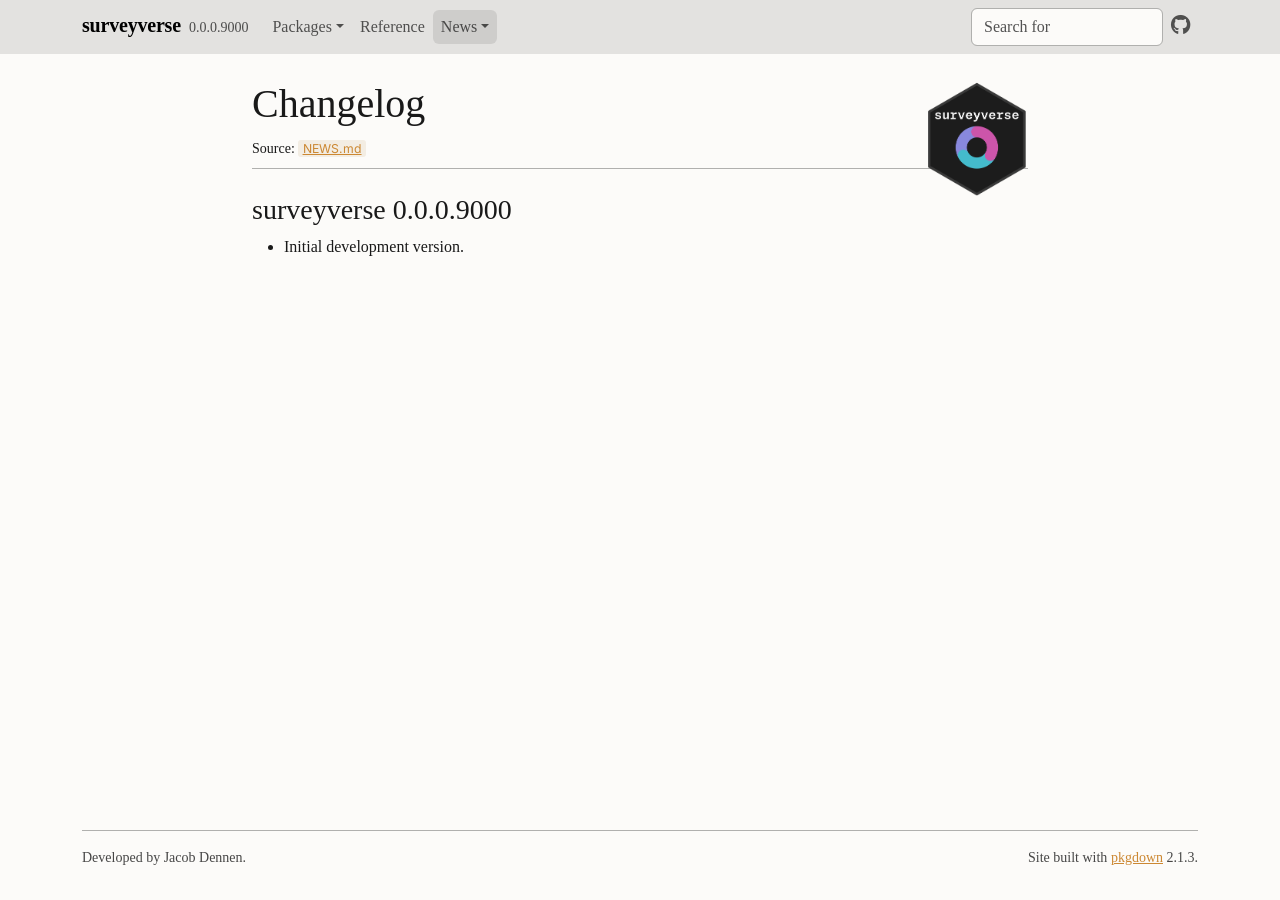
==== news/index.html @ 503dd932 "Deploy pkgdown site" ====
<!DOCTYPE html>
<!-- Generated by pkgdown: do not edit by hand --><html lang="en"><head><meta http-equiv="Content-Type" content="text/html; charset=UTF-8"><meta charset="utf-8"><meta http-equiv="X-UA-Compatible" content="IE=edge"><meta name="viewport" content="width=device-width, initial-scale=1, shrink-to-fit=no"><title>Changelog • surveyverse</title><!-- favicons --><link rel="icon" type="image/png" sizes="96x96" href="../favicon-96x96.png"><link rel="icon" type="”image/svg+xml”" href="../favicon.svg"><link rel="apple-touch-icon" sizes="180x180" href="../apple-touch-icon.png"><link rel="icon" sizes="any" href="../favicon.ico"><link rel="manifest" href="../site.webmanifest"><script src="../deps/jquery-3.6.0/jquery-3.6.0.min.js"></script><meta name="viewport" content="width=device-width, initial-scale=1, shrink-to-fit=no"><link href="../deps/bootstrap-5.3.1/bootstrap.min.css" rel="stylesheet"><script src="../deps/bootstrap-5.3.1/bootstrap.bundle.min.js"></script><link href="../deps/Roboto-0.4.10/font.css" rel="stylesheet"><link href="../deps/Inter-0.4.10/font.css" rel="stylesheet"><link href="../deps/font-awesome-6.5.2/css/all.min.css" rel="stylesheet"><link href="../deps/font-awesome-6.5.2/css/v4-shims.min.css" rel="stylesheet"><script src="../deps/headroom-0.11.0/headroom.min.js"></script><script src="../deps/headroom-0.11.0/jQuery.headroom.min.js"></script><script src="../deps/bootstrap-toc-1.0.1/bootstrap-toc.min.js"></script><script src="../deps/clipboard.js-2.0.11/clipboard.min.js"></script><script src="../deps/search-1.0.0/autocomplete.jquery.min.js"></script><script src="../deps/search-1.0.0/fuse.min.js"></script><script src="../deps/search-1.0.0/mark.min.js"></script><!-- pkgdown --><script src="../pkgdown.js"></script><link href="../extra.css" rel="stylesheet"><meta property="og:title" content="Changelog"><meta property="og:image" content="https://jdenn0514.github.io/surveyverse/logo.png"></head><body>
    <a href="#main" class="visually-hidden-focusable">Skip to contents</a>


    <nav class="navbar navbar-expand-lg fixed-top bg-light" data-bs-theme="light" aria-label="Site navigation"><div class="container">

    <a class="navbar-brand me-2" href="../index.html">surveyverse</a>

    <small class="nav-text text-muted me-auto" data-bs-toggle="tooltip" data-bs-placement="bottom" title="">0.0.0.9000</small>


    <button class="navbar-toggler" type="button" data-bs-toggle="collapse" data-bs-target="#navbar" aria-controls="navbar" aria-expanded="false" aria-label="Toggle navigation">
      <span class="navbar-toggler-icon"></span>
    </button>

    <div id="navbar" class="collapse navbar-collapse ms-3">
      <ul class="navbar-nav me-auto"><li class="nav-item dropdown">
  <button class="nav-link dropdown-toggle" type="button" id="dropdown-packages" data-bs-toggle="dropdown" aria-expanded="false" aria-haspopup="true">Packages</button>
  <ul class="dropdown-menu" aria-labelledby="dropdown-packages"><li><a class="external-link dropdown-item" href="https://jdenn0514.github.io/surveycore/">surveycore</a></li>
    <li><a class="external-link dropdown-item" href="https://jdenn0514.github.io/surveytidy/">surveytidy</a></li>
    <li><a class="external-link dropdown-item" href="https://jdenn0514.github.io/surveyweights/">surveyweights</a></li>
  </ul></li>
<li class="nav-item"><a class="nav-link" href="../reference/index.html">Reference</a></li>
<li class="active nav-item dropdown">
  <button class="nav-link dropdown-toggle" type="button" id="dropdown-news" data-bs-toggle="dropdown" aria-expanded="false" aria-haspopup="true">News</button>
  <ul class="dropdown-menu" aria-labelledby="dropdown-news"><li><h6 class="dropdown-header" data-toc-skip>Releases</h6></li>
    <li><a class="dropdown-item" href="../news/index.html">surveyverse 0.0.0.9000</a></li>
    <li><hr class="dropdown-divider"></li>
    <li><a class="dropdown-item" href="../news/index.html">Changelog</a></li>
  </ul></li>
      </ul><ul class="navbar-nav"><li class="nav-item"><form class="form-inline" role="search">
 <input class="form-control" type="search" name="search-input" id="search-input" autocomplete="off" aria-label="Search site" placeholder="Search for" data-search-index="../search.json"></form></li>
<li class="nav-item"><a class="external-link nav-link" href="https://github.com/JDenn0514/surveyverse/" aria-label="GitHub"><span class="fa fab fa-github fa-lg"></span></a></li>
      </ul></div>


  </div>
</nav><div class="container template-news">
<div class="row">
  <main id="main" class="col-md-9"><div class="page-header">
      <img src="../logo.png" class="logo" alt=""><h1>Changelog</h1>
      <small>Source: <a href="https://github.com/JDenn0514/surveyverse/blob/HEAD/NEWS.md" class="external-link"><code>NEWS.md</code></a></small>
    </div>

    <div class="section level2">
<h2 class="pkg-version" data-toc-text="0.0.0.9000" id="surveyverse-0009000">surveyverse 0.0.0.9000<a class="anchor" aria-label="anchor" href="#surveyverse-0009000"></a></h2>
<ul><li>Initial development version.</li>
</ul></div>
  </main></div>


    <footer><div class="pkgdown-footer-left">
  <p>Developed by Jacob Dennen.</p>
</div>

<div class="pkgdown-footer-right">
  <p>Site built with <a href="https://pkgdown.r-lib.org/" class="external-link">pkgdown</a> 2.1.3.</p>
</div>

    </footer></div>





  </body></html>
---- deps/Roboto-0.4.10/font.css ----
/* cyrillic-ext */
@font-face {
  font-family: 'Roboto';
  font-style: normal;
  font-weight: 400;
  font-stretch: 100%;
  font-display: swap;
  src: url(KFOMCnqEu92Fr1ME7kSn66aGLdTylUAMQXC89YmC2DPNWubEbVmZiArmlw.woff2) format('woff2');
  unicode-range: U+0460-052F, U+1C80-1C8A, U+20B4, U+2DE0-2DFF, U+A640-A69F, U+FE2E-FE2F;
}
/* cyrillic */
@font-face {
  font-family: 'Roboto';
  font-style: normal;
  font-weight: 400;
  font-stretch: 100%;
  font-display: swap;
  src: url(KFOMCnqEu92Fr1ME7kSn66aGLdTylUAMQXC89YmC2DPNWubEbVmQiArmlw.woff2) format('woff2');
  unicode-range: U+0301, U+0400-045F, U+0490-0491, U+04B0-04B1, U+2116;
}
/* greek-ext */
@font-face {
  font-family: 'Roboto';
  font-style: normal;
  font-weight: 400;
  font-stretch: 100%;
  font-display: swap;
  src: url(KFOMCnqEu92Fr1ME7kSn66aGLdTylUAMQXC89YmC2DPNWubEbVmYiArmlw.woff2) format('woff2');
  unicode-range: U+1F00-1FFF;
}
/* greek */
@font-face {
  font-family: 'Roboto';
  font-style: normal;
  font-weight: 400;
  font-stretch: 100%;
  font-display: swap;
  src: url(KFOMCnqEu92Fr1ME7kSn66aGLdTylUAMQXC89YmC2DPNWubEbVmXiArmlw.woff2) format('woff2');
  unicode-range: U+0370-0377, U+037A-037F, U+0384-038A, U+038C, U+038E-03A1, U+03A3-03FF;
}
/* math */
@font-face {
  font-family: 'Roboto';
  font-style: normal;
  font-weight: 400;
  font-stretch: 100%;
  font-display: swap;
  src: url(KFOMCnqEu92Fr1ME7kSn66aGLdTylUAMQXC89YmC2DPNWubEbVnoiArmlw.woff2) format('woff2');
  unicode-range: U+0302-0303, U+0305, U+0307-0308, U+0310, U+0312, U+0315, U+031A, U+0326-0327, U+032C, U+032F-0330, U+0332-0333, U+0338, U+033A, U+0346, U+034D, U+0391-03A1, U+03A3-03A9, U+03B1-03C9, U+03D1, U+03D5-03D6, U+03F0-03F1, U+03F4-03F5, U+2016-2017, U+2034-2038, U+203C, U+2040, U+2043, U+2047, U+2050, U+2057, U+205F, U+2070-2071, U+2074-208E, U+2090-209C, U+20D0-20DC, U+20E1, U+20E5-20EF, U+2100-2112, U+2114-2115, U+2117-2121, U+2123-214F, U+2190, U+2192, U+2194-21AE, U+21B0-21E5, U+21F1-21F2, U+21F4-2211, U+2213-2214, U+2216-22FF, U+2308-230B, U+2310, U+2319, U+231C-2321, U+2336-237A, U+237C, U+2395, U+239B-23B7, U+23D0, U+23DC-23E1, U+2474-2475, U+25AF, U+25B3, U+25B7, U+25BD, U+25C1, U+25CA, U+25CC, U+25FB, U+266D-266F, U+27C0-27FF, U+2900-2AFF, U+2B0E-2B11, U+2B30-2B4C, U+2BFE, U+3030, U+FF5B, U+FF5D, U+1D400-1D7FF, U+1EE00-1EEFF;
}
/* symbols */
@font-face {
  font-family: 'Roboto';
  font-style: normal;
  font-weight: 400;
  font-stretch: 100%;
  font-display: swap;
  src: url(KFOMCnqEu92Fr1ME7kSn66aGLdTylUAMQXC89YmC2DPNWubEbVn6iArmlw.woff2) format('woff2');
  unicode-range: U+0001-000C, U+000E-001F, U+007F-009F, U+20DD-20E0, U+20E2-20E4, U+2150-218F, U+2190, U+2192, U+2194-2199, U+21AF, U+21E6-21F0, U+21F3, U+2218-2219, U+2299, U+22C4-22C6, U+2300-243F, U+2440-244A, U+2460-24FF, U+25A0-27BF, U+2800-28FF, U+2921-2922, U+2981, U+29BF, U+29EB, U+2B00-2BFF, U+4DC0-4DFF, U+FFF9-FFFB, U+10140-1018E, U+10190-1019C, U+101A0, U+101D0-101FD, U+102E0-102FB, U+10E60-10E7E, U+1D2C0-1D2D3, U+1D2E0-1D37F, U+1F000-1F0FF, U+1F100-1F1AD, U+1F1E6-1F1FF, U+1F30D-1F30F, U+1F315, U+1F31C, U+1F31E, U+1F320-1F32C, U+1F336, U+1F378, U+1F37D, U+1F382, U+1F393-1F39F, U+1F3A7-1F3A8, U+1F3AC-1F3AF, U+1F3C2, U+1F3C4-1F3C6, U+1F3CA-1F3CE, U+1F3D4-1F3E0, U+1F3ED, U+1F3F1-1F3F3, U+1F3F5-1F3F7, U+1F408, U+1F415, U+1F41F, U+1F426, U+1F43F, U+1F441-1F442, U+1F444, U+1F446-1F449, U+1F44C-1F44E, U+1F453, U+1F46A, U+1F47D, U+1F4A3, U+1F4B0, U+1F4B3, U+1F4B9, U+1F4BB, U+1F4BF, U+1F4C8-1F4CB, U+1F4D6, U+1F4DA, U+1F4DF, U+1F4E3-1F4E6, U+1F4EA-1F4ED, U+1F4F7, U+1F4F9-1F4FB, U+1F4FD-1F4FE, U+1F503, U+1F507-1F50B, U+1F50D, U+1F512-1F513, U+1F53E-1F54A, U+1F54F-1F5FA, U+1F610, U+1F650-1F67F, U+1F687, U+1F68D, U+1F691, U+1F694, U+1F698, U+1F6AD, U+1F6B2, U+1F6B9-1F6BA, U+1F6BC, U+1F6C6-1F6CF, U+1F6D3-1F6D7, U+1F6E0-1F6EA, U+1F6F0-1F6F3, U+1F6F7-1F6FC, U+1F700-1F7FF, U+1F800-1F80B, U+1F810-1F847, U+1F850-1F859, U+1F860-1F887, U+1F890-1F8AD, U+1F8B0-1F8BB, U+1F8C0-1F8C1, U+1F900-1F90B, U+1F93B, U+1F946, U+1F984, U+1F996, U+1F9E9, U+1FA00-1FA6F, U+1FA70-1FA7C, U+1FA80-1FA89, U+1FA8F-1FAC6, U+1FACE-1FADC, U+1FADF-1FAE9, U+1FAF0-1FAF8, U+1FB00-1FBFF;
}
/* vietnamese */
@font-face {
  font-family: 'Roboto';
  font-style: normal;
  font-weight: 400;
  font-stretch: 100%;
  font-display: swap;
  src: url(KFOMCnqEu92Fr1ME7kSn66aGLdTylUAMQXC89YmC2DPNWubEbVmbiArmlw.woff2) format('woff2');
  unicode-range: U+0102-0103, U+0110-0111, U+0128-0129, U+0168-0169, U+01A0-01A1, U+01AF-01B0, U+0300-0301, U+0303-0304, U+0308-0309, U+0323, U+0329, U+1EA0-1EF9, U+20AB;
}
/* latin-ext */
@font-face {
  font-family: 'Roboto';
  font-style: normal;
  font-weight: 400;
  font-stretch: 100%;
  font-display: swap;
  src: url(KFOMCnqEu92Fr1ME7kSn66aGLdTylUAMQXC89YmC2DPNWubEbVmaiArmlw.woff2) format('woff2');
  unicode-range: U+0100-02BA, U+02BD-02C5, U+02C7-02CC, U+02CE-02D7, U+02DD-02FF, U+0304, U+0308, U+0329, U+1D00-1DBF, U+1E00-1E9F, U+1EF2-1EFF, U+2020, U+20A0-20AB, U+20AD-20C0, U+2113, U+2C60-2C7F, U+A720-A7FF;
}
/* latin */
@font-face {
  font-family: 'Roboto';
  font-style: normal;
  font-weight: 400;
  font-stretch: 100%;
  font-display: swap;
  src: url(KFOMCnqEu92Fr1ME7kSn66aGLdTylUAMQXC89YmC2DPNWubEbVmUiAo.woff2) format('woff2');
  unicode-range: U+0000-00FF, U+0131, U+0152-0153, U+02BB-02BC, U+02C6, U+02DA, U+02DC, U+0304, U+0308, U+0329, U+2000-206F, U+20AC, U+2122, U+2191, U+2193, U+2212, U+2215, U+FEFF, U+FFFD;
}
---- deps/Inter-0.4.10/font.css ----
/* cyrillic-ext */
@font-face {
  font-family: 'Inter';
  font-style: normal;
  font-weight: 400;
  font-display: swap;
  src: url(UcCO3FwrK3iLTeHuS_nVMrMxCp50SjIw2boKoduKmMEVuLyfAZJhiI2B.woff2) format('woff2');
  unicode-range: U+0460-052F, U+1C80-1C8A, U+20B4, U+2DE0-2DFF, U+A640-A69F, U+FE2E-FE2F;
}
/* cyrillic */
@font-face {
  font-family: 'Inter';
  font-style: normal;
  font-weight: 400;
  font-display: swap;
  src: url(UcCO3FwrK3iLTeHuS_nVMrMxCp50SjIw2boKoduKmMEVuLyfAZthiI2B.woff2) format('woff2');
  unicode-range: U+0301, U+0400-045F, U+0490-0491, U+04B0-04B1, U+2116;
}
/* greek-ext */
@font-face {
  font-family: 'Inter';
  font-style: normal;
  font-weight: 400;
  font-display: swap;
  src: url(UcCO3FwrK3iLTeHuS_nVMrMxCp50SjIw2boKoduKmMEVuLyfAZNhiI2B.woff2) format('woff2');
  unicode-range: U+1F00-1FFF;
}
/* greek */
@font-face {
  font-family: 'Inter';
  font-style: normal;
  font-weight: 400;
  font-display: swap;
  src: url(UcCO3FwrK3iLTeHuS_nVMrMxCp50SjIw2boKoduKmMEVuLyfAZxhiI2B.woff2) format('woff2');
  unicode-range: U+0370-0377, U+037A-037F, U+0384-038A, U+038C, U+038E-03A1, U+03A3-03FF;
}
/* vietnamese */
@font-face {
  font-family: 'Inter';
  font-style: normal;
  font-weight: 400;
  font-display: swap;
  src: url(UcCO3FwrK3iLTeHuS_nVMrMxCp50SjIw2boKoduKmMEVuLyfAZBhiI2B.woff2) format('woff2');
  unicode-range: U+0102-0103, U+0110-0111, U+0128-0129, U+0168-0169, U+01A0-01A1, U+01AF-01B0, U+0300-0301, U+0303-0304, U+0308-0309, U+0323, U+0329, U+1EA0-1EF9, U+20AB;
}
/* latin-ext */
@font-face {
  font-family: 'Inter';
  font-style: normal;
  font-weight: 400;
  font-display: swap;
  src: url(UcCO3FwrK3iLTeHuS_nVMrMxCp50SjIw2boKoduKmMEVuLyfAZFhiI2B.woff2) format('woff2');
  unicode-range: U+0100-02BA, U+02BD-02C5, U+02C7-02CC, U+02CE-02D7, U+02DD-02FF, U+0304, U+0308, U+0329, U+1D00-1DBF, U+1E00-1E9F, U+1EF2-1EFF, U+2020, U+20A0-20AB, U+20AD-20C0, U+2113, U+2C60-2C7F, U+A720-A7FF;
}
/* latin */
@font-face {
  font-family: 'Inter';
  font-style: normal;
  font-weight: 400;
  font-display: swap;
  src: url(UcCO3FwrK3iLTeHuS_nVMrMxCp50SjIw2boKoduKmMEVuLyfAZ9hiA.woff2) format('woff2');
  unicode-range: U+0000-00FF, U+0131, U+0152-0153, U+02BB-02BC, U+02C6, U+02DA, U+02DC, U+0304, U+0308, U+0329, U+2000-206F, U+20AC, U+2122, U+2191, U+2193, U+2212, U+2215, U+FEFF, U+FFFD;
}
---- deps/font-awesome-6.5.2/css/v4-shims.min.css ----
/*!
 * Font Awesome Free 6.5.2 by @fontawesome - https://fontawesome.com
 * License - https://fontawesome.com/license/free (Icons: CC BY 4.0, Fonts: SIL OFL 1.1, Code: MIT License)
 * Copyright 2024 Fonticons, Inc.
 */
.fa.fa-glass:before{content:"\f000"}.fa.fa-envelope-o{font-family:"Font Awesome 6 Free";font-weight:400}.fa.fa-envelope-o:before{content:"\f0e0"}.fa.fa-star-o{font-family:"Font Awesome 6 Free";font-weight:400}.fa.fa-star-o:before{content:"\f005"}.fa.fa-close:before,.fa.fa-remove:before{content:"\f00d"}.fa.fa-gear:before{content:"\f013"}.fa.fa-trash-o{font-family:"Font Awesome 6 Free";font-weight:400}.fa.fa-trash-o:before{content:"\f2ed"}.fa.fa-home:before{content:"\f015"}.fa.fa-file-o{font-family:"Font Awesome 6 Free";font-weight:400}.fa.fa-file-o:before{content:"\f15b"}.fa.fa-clock-o{font-family:"Font Awesome 6 Free";font-weight:400}.fa.fa-clock-o:before{content:"\f017"}.fa.fa-arrow-circle-o-down{font-family:"Font Awesome 6 Free";font-weight:400}.fa.fa-arrow-circle-o-down:before{content:"\f358"}.fa.fa-arrow-circle-o-up{font-family:"Font Awesome 6 Free";font-weight:400}.fa.fa-arrow-circle-o-up:before{content:"\f35b"}.fa.fa-play-circle-o{font-family:"Font Awesome 6 Free";font-weight:400}.fa.fa-play-circle-o:before{content:"\f144"}.fa.fa-repeat:before,.fa.fa-rotate-right:before{content:"\f01e"}.fa.fa-refresh:before{content:"\f021"}.fa.fa-list-alt{font-family:"Font Awesome 6 Free";font-weight:400}.fa.fa-list-alt:before{content:"\f022"}.fa.fa-dedent:before{content:"\f03b"}.fa.fa-video-camera:before{content:"\f03d"}.fa.fa-picture-o{font-family:"Font Awesome 6 Free";font-weight:400}.fa.fa-picture-o:before{content:"\f03e"}.fa.fa-photo{font-family:"Font Awesome 6 Free";font-weight:400}.fa.fa-photo:before{content:"\f03e"}.fa.fa-image{font-family:"Font Awesome 6 Free";font-weight:400}.fa.fa-image:before{content:"\f03e"}.fa.fa-map-marker:before{content:"\f3c5"}.fa.fa-pencil-square-o{font-family:"Font Awesome 6 Free";font-weight:400}.fa.fa-pencil-square-o:before{content:"\f044"}.fa.fa-edit{font-family:"Font Awesome 6 Free";font-weight:400}.fa.fa-edit:before{content:"\f044"}.fa.fa-share-square-o:before{content:"\f14d"}.fa.fa-check-square-o{font-family:"Font Awesome 6 Free";font-weight:400}.fa.fa-check-square-o:before{content:"\f14a"}.fa.fa-arrows:before{content:"\f0b2"}.fa.fa-times-circle-o{font-family:"Font Awesome 6 Free";font-weight:400}.fa.fa-times-circle-o:before{content:"\f057"}.fa.fa-check-circle-o{font-family:"Font Awesome 6 Free";font-weight:400}.fa.fa-check-circle-o:before{content:"\f058"}.fa.fa-mail-forward:before{content:"\f064"}.fa.fa-expand:before{content:"\f424"}.fa.fa-compress:before{content:"\f422"}.fa.fa-eye,.fa.fa-eye-slash{font-family:"Font Awesome 6 Free";font-weight:400}.fa.fa-warning:before{content:"\f071"}.fa.fa-calendar:before{content:"\f073"}.fa.fa-arrows-v:before{content:"\f338"}.fa.fa-arrows-h:before{content:"\f337"}.fa.fa-bar-chart-o:before,.fa.fa-bar-chart:before{content:"\e0e3"}.fa.fa-twitter-square{font-family:"Font Awesome 6 Brands";font-weight:400}.fa.fa-twitter-square:before{content:"\f081"}.fa.fa-facebook-square{font-family:"Font Awesome 6 Brands";font-weight:400}.fa.fa-facebook-square:before{content:"\f082"}.fa.fa-gears:before{content:"\f085"}.fa.fa-thumbs-o-up{font-family:"Font Awesome 6 Free";font-weight:400}.fa.fa-thumbs-o-up:before{content:"\f164"}.fa.fa-thumbs-o-down{font-family:"Font Awesome 6 Free";font-weight:400}.fa.fa-thumbs-o-down:before{content:"\f165"}.fa.fa-heart-o{font-family:"Font Awesome 6 Free";font-weight:400}.fa.fa-heart-o:before{content:"\f004"}.fa.fa-sign-out:before{content:"\f2f5"}.fa.fa-linkedin-square{font-family:"Font Awesome 6 Brands";font-weight:400}.fa.fa-linkedin-square:before{content:"\f08c"}.fa.fa-thumb-tack:before{content:"\f08d"}.fa.fa-external-link:before{content:"\f35d"}.fa.fa-sign-in:before{content:"\f2f6"}.fa.fa-github-square{font-family:"Font Awesome 6 Brands";font-weight:400}.fa.fa-github-square:before{content:"\f092"}.fa.fa-lemon-o{font-family:"Font Awesome 6 Free";font-weight:400}.fa.fa-lemon-o:before{content:"\f094"}.fa.fa-square-o{font-family:"Font Awesome 6 Free";font-weight:400}.fa.fa-square-o:before{content:"\f0c8"}.fa.fa-bookmark-o{font-family:"Font Awesome 6 Free";font-weight:400}.fa.fa-bookmark-o:before{content:"\f02e"}.fa.fa-facebook,.fa.fa-twitter{font-family:"Font Awesome 6 Brands";font-weight:400}.fa.fa-facebook:before{content:"\f39e"}.fa.fa-facebook-f{font-family:"Font Awesome 6 Brands";font-weight:400}.fa.fa-facebook-f:before{content:"\f39e"}.fa.fa-github{font-family:"Font Awesome 6 Brands";font-weight:400}.fa.fa-credit-card{font-family:"Font Awesome 6 Free";font-weight:400}.fa.fa-feed:before{content:"\f09e"}.fa.fa-hdd-o{font-family:"Font Awesome 6 Free";font-weight:400}.fa.fa-hdd-o:before{content:"\f0a0"}.fa.fa-hand-o-right{font-family:"Font Awesome 6 Free";font-weight:400}.fa.fa-hand-o-right:before{content:"\f0a4"}.fa.fa-hand-o-left{font-family:"Font Awesome 6 Free";font-weight:400}.fa.fa-hand-o-left:before{content:"\f0a5"}.fa.fa-hand-o-up{font-family:"Font Awesome 6 Free";font-weight:400}.fa.fa-hand-o-up:before{content:"\f0a6"}.fa.fa-hand-o-down{font-family:"Font Awesome 6 Free";font-weight:400}.fa.fa-hand-o-down:before{content:"\f0a7"}.fa.fa-globe:before{content:"\f57d"}.fa.fa-tasks:before{content:"\f828"}.fa.fa-arrows-alt:before{content:"\f31e"}.fa.fa-group:before{content:"\f0c0"}.fa.fa-chain:before{content:"\f0c1"}.fa.fa-cut:before{content:"\f0c4"}.fa.fa-files-o{font-family:"Font Awesome 6 Free";font-weight:400}.fa.fa-files-o:before{content:"\f0c5"}.fa.fa-floppy-o{font-family:"Font Awesome 6 Free";font-weight:400}.fa.fa-floppy-o:before{content:"\f0c7"}.fa.fa-save{font-family:"Font Awesome 6 Free";font-weight:400}.fa.fa-save:before{content:"\f0c7"}.fa.fa-navicon:before,.fa.fa-reorder:before{content:"\f0c9"}.fa.fa-magic:before{content:"\e2ca"}.fa.fa-pinterest,.fa.fa-pinterest-square{font-family:"Font Awesome 6 Brands";font-weight:400}.fa.fa-pinterest-square:before{content:"\f0d3"}.fa.fa-google-plus-square{font-family:"Font Awesome 6 Brands";font-weight:400}.fa.fa-google-plus-square:before{content:"\f0d4"}.fa.fa-google-plus{font-family:"Font Awesome 6 Brands";font-weight:400}.fa.fa-google-plus:before{content:"\f0d5"}.fa.fa-money:before{content:"\f3d1"}.fa.fa-unsorted:before{content:"\f0dc"}.fa.fa-sort-desc:before{content:"\f0dd"}.fa.fa-sort-asc:before{content:"\f0de"}.fa.fa-linkedin{font-family:"Font Awesome 6 Brands";font-weight:400}.fa.fa-linkedin:before{content:"\f0e1"}.fa.fa-rotate-left:before{content:"\f0e2"}.fa.fa-legal:before{content:"\f0e3"}.fa.fa-dashboard:before,.fa.fa-tachometer:before{content:"\f625"}.fa.fa-comment-o{font-family:"Font Awesome 6 Free";font-weight:400}.fa.fa-comment-o:before{content:"\f075"}.fa.fa-comments-o{font-family:"Font Awesome 6 Free";font-weight:400}.fa.fa-comments-o:before{content:"\f086"}.fa.fa-flash:before{content:"\f0e7"}.fa.fa-clipboard:before{content:"\f0ea"}.fa.fa-lightbulb-o{font-family:"Font Awesome 6 Free";font-weight:400}.fa.fa-lightbulb-o:before{content:"\f0eb"}.fa.fa-exchange:before{content:"\f362"}.fa.fa-cloud-download:before{content:"\f0ed"}.fa.fa-cloud-upload:before{content:"\f0ee"}.fa.fa-bell-o{font-family:"Font Awesome 6 Free";font-weight:400}.fa.fa-bell-o:before{content:"\f0f3"}.fa.fa-cutlery:before{content:"\f2e7"}.fa.fa-file-text-o{font-family:"Font Awesome 6 Free";font-weight:400}.fa.fa-file-text-o:before{content:"\f15c"}.fa.fa-building-o{font-family:"Font Awesome 6 Free";font-weight:400}.fa.fa-building-o:before{content:"\f1ad"}.fa.fa-hospital-o{font-family:"Font Awesome 6 Free";font-weight:400}.fa.fa-hospital-o:before{content:"\f0f8"}.fa.fa-tablet:before{content:"\f3fa"}.fa.fa-mobile-phone:before,.fa.fa-mobile:before{content:"\f3cd"}.fa.fa-circle-o{font-family:"Font Awesome 6 Free";font-weight:400}.fa.fa-circle-o:before{content:"\f111"}.fa.fa-mail-reply:before{content:"\f3e5"}.fa.fa-github-alt{font-family:"Font Awesome 6 Brands";font-weight:400}.fa.fa-folder-o{font-family:"Font Awesome 6 Free";font-weight:400}.fa.fa-folder-o:before{content:"\f07b"}.fa.fa-folder-open-o{font-family:"Font Awesome 6 Free";font-weight:400}.fa.fa-folder-open-o:before{content:"\f07c"}.fa.fa-smile-o{font-family:"Font Awesome 6 Free";font-weight:400}.fa.fa-smile-o:before{content:"\f118"}.fa.fa-frown-o{font-family:"Font Awesome 6 Free";font-weight:400}.fa.fa-frown-o:before{content:"\f119"}.fa.fa-meh-o{font-family:"Font Awesome 6 Free";font-weight:400}.fa.fa-meh-o:before{content:"\f11a"}.fa.fa-keyboard-o{font-family:"Font Awesome 6 Free";font-weight:400}.fa.fa-keyboard-o:before{content:"\f11c"}.fa.fa-flag-o{font-family:"Font Awesome 6 Free";font-weight:400}.fa.fa-flag-o:before{content:"\f024"}.fa.fa-mail-reply-all:before{content:"\f122"}.fa.fa-star-half-o{font-family:"Font Awesome 6 Free";font-weight:400}.fa.fa-star-half-o:before{content:"\f5c0"}.fa.fa-star-half-empty{font-family:"Font Awesome 6 Free";font-weight:400}.fa.fa-star-half-empty:before{content:"\f5c0"}.fa.fa-star-half-full{font-family:"Font Awesome 6 Free";font-weight:400}.fa.fa-star-half-full:before{content:"\f5c0"}.fa.fa-code-fork:before{content:"\f126"}.fa.fa-chain-broken:before,.fa.fa-unlink:before{content:"\f127"}.fa.fa-calendar-o{font-family:"Font Awesome 6 Free";font-weight:400}.fa.fa-calendar-o:before{content:"\f133"}.fa.fa-css3,.fa.fa-html5,.fa.fa-maxcdn{font-family:"Font Awesome 6 Brands";font-weight:400}.fa.fa-unlock-alt:before{content:"\f09c"}.fa.fa-minus-square-o{font-family:"Font Awesome 6 Free";font-weight:400}.fa.fa-minus-square-o:before{content:"\f146"}.fa.fa-level-up:before{content:"\f3bf"}.fa.fa-level-down:before{content:"\f3be"}.fa.fa-pencil-square:before{content:"\f14b"}.fa.fa-external-link-square:before{content:"\f360"}.fa.fa-compass{font-family:"Font Awesome 6 Free";font-weight:400}.fa.fa-caret-square-o-down{font-family:"Font Awesome 6 Free";font-weight:400}.fa.fa-caret-square-o-down:before{content:"\f150"}.fa.fa-toggle-down{font-family:"Font Awesome 6 Free";font-weight:400}.fa.fa-toggle-down:before{content:"\f150"}.fa.fa-caret-square-o-up{font-family:"Font Awesome 6 Free";font-weight:400}.fa.fa-caret-square-o-up:before{content:"\f151"}.fa.fa-toggle-up{font-family:"Font Awesome 6 Free";font-weight:400}.fa.fa-toggle-up:before{content:"\f151"}.fa.fa-caret-square-o-right{font-family:"Font Awesome 6 Free";font-weight:400}.fa.fa-caret-square-o-right:before{content:"\f152"}.fa.fa-toggle-right{font-family:"Font Awesome 6 Free";font-weight:400}.fa.fa-toggle-right:before{content:"\f152"}.fa.fa-eur:before,.fa.fa-euro:before{content:"\f153"}.fa.fa-gbp:before{content:"\f154"}.fa.fa-dollar:before,.fa.fa-usd:before{content:"\24"}.fa.fa-inr:before,.fa.fa-rupee:before{content:"\e1bc"}.fa.fa-cny:before,.fa.fa-jpy:before,.fa.fa-rmb:before,.fa.fa-yen:before{content:"\f157"}.fa.fa-rouble:before,.fa.fa-rub:before,.fa.fa-ruble:before{content:"\f158"}.fa.fa-krw:before,.fa.fa-won:before{content:"\f159"}.fa.fa-bitcoin,.fa.fa-btc{font-family:"Font Awesome 6 Brands";font-weight:400}.fa.fa-bitcoin:before{content:"\f15a"}.fa.fa-file-text:before{content:"\f15c"}.fa.fa-sort-alpha-asc:before{content:"\f15d"}.fa.fa-sort-alpha-desc:before{content:"\f881"}.fa.fa-sort-amount-asc:before{content:"\f884"}.fa.fa-sort-amount-desc:before{content:"\f160"}.fa.fa-sort-numeric-asc:before{content:"\f162"}.fa.fa-sort-numeric-desc:before{content:"\f886"}.fa.fa-youtube-square{font-family:"Font Awesome 6 Brands";font-weight:400}.fa.fa-youtube-square:before{content:"\f431"}.fa.fa-xing,.fa.fa-xing-square,.fa.fa-youtube{font-family:"Font Awesome 6 Brands";font-weight:400}.fa.fa-xing-square:before{content:"\f169"}.fa.fa-youtube-play{font-family:"Font Awesome 6 Brands";font-weight:400}.fa.fa-youtube-play:before{content:"\f167"}.fa.fa-adn,.fa.fa-bitbucket,.fa.fa-bitbucket-square,.fa.fa-dropbox,.fa.fa-flickr,.fa.fa-instagram,.fa.fa-stack-overflow{font-family:"Font Awesome 6 Brands";font-weight:400}.fa.fa-bitbucket-square:before{content:"\f171"}.fa.fa-tumblr,.fa.fa-tumblr-square{font-family:"Font Awesome 6 Brands";font-weight:400}.fa.fa-tumblr-square:before{content:"\f174"}.fa.fa-long-arrow-down:before{content:"\f309"}.fa.fa-long-arrow-up:before{content:"\f30c"}.fa.fa-long-arrow-left:before{content:"\f30a"}.fa.fa-long-arrow-right:before{content:"\f30b"}.fa.fa-android,.fa.fa-apple,.fa.fa-dribbble,.fa.fa-foursquare,.fa.fa-gittip,.fa.fa-gratipay,.fa.fa-linux,.fa.fa-skype,.fa.fa-trello,.fa.fa-windows{font-family:"Font Awesome 6 Brands";font-weight:400}.fa.fa-gittip:before{content:"\f184"}.fa.fa-sun-o{font-family:"Font Awesome 6 Free";font-weight:400}.fa.fa-sun-o:before{content:"\f185"}.fa.fa-moon-o{font-family:"Font Awesome 6 Free";font-weight:400}.fa.fa-moon-o:before{content:"\f186"}.fa.fa-pagelines,.fa.fa-renren,.fa.fa-stack-exchange,.fa.fa-vk,.fa.fa-weibo{font-family:"Font Awesome 6 Brands";font-weight:400}.fa.fa-arrow-circle-o-right{font-family:"Font Awesome 6 Free";font-weight:400}.fa.fa-arrow-circle-o-right:before{content:"\f35a"}.fa.fa-arrow-circle-o-left{font-family:"Font Awesome 6 Free";font-weight:400}.fa.fa-arrow-circle-o-left:before{content:"\f359"}.fa.fa-caret-square-o-left{font-family:"Font Awesome 6 Free";font-weight:400}.fa.fa-caret-square-o-left:before{content:"\f191"}.fa.fa-toggle-left{font-family:"Font Awesome 6 Free";font-weight:400}.fa.fa-toggle-left:before{content:"\f191"}.fa.fa-dot-circle-o{font-family:"Font Awesome 6 Free";font-weight:400}.fa.fa-dot-circle-o:before{content:"\f192"}.fa.fa-vimeo-square{font-family:"Font Awesome 6 Brands";font-weight:400}.fa.fa-vimeo-square:before{content:"\f194"}.fa.fa-try:before,.fa.fa-turkish-lira:before{content:"\e2bb"}.fa.fa-plus-square-o{font-family:"Font Awesome 6 Free";font-weight:400}.fa.fa-plus-square-o:before{content:"\f0fe"}.fa.fa-openid,.fa.fa-slack,.fa.fa-wordpress{font-family:"Font Awesome 6 Brands";font-weight:400}.fa.fa-bank:before,.fa.fa-institution:before{content:"\f19c"}.fa.fa-mortar-board:before{content:"\f19d"}.fa.fa-google,.fa.fa-reddit,.fa.fa-reddit-square,.fa.fa-yahoo{font-family:"Font Awesome 6 Brands";font-weight:400}.fa.fa-reddit-square:before{content:"\f1a2"}.fa.fa-behance,.fa.fa-behance-square,.fa.fa-delicious,.fa.fa-digg,.fa.fa-drupal,.fa.fa-joomla,.fa.fa-pied-piper-alt,.fa.fa-pied-piper-pp,.fa.fa-stumbleupon,.fa.fa-stumbleupon-circle{font-family:"Font Awesome 6 Brands";font-weight:400}.fa.fa-behance-square:before{content:"\f1b5"}.fa.fa-steam,.fa.fa-steam-square{font-family:"Font Awesome 6 Brands";font-weight:400}.fa.fa-steam-square:before{content:"\f1b7"}.fa.fa-automobile:before{content:"\f1b9"}.fa.fa-cab:before{content:"\f1ba"}.fa.fa-deviantart,.fa.fa-soundcloud,.fa.fa-spotify{font-family:"Font Awesome 6 Brands";font-weight:400}.fa.fa-file-pdf-o{font-family:"Font Awesome 6 Free";font-weight:400}.fa.fa-file-pdf-o:before{content:"\f1c1"}.fa.fa-file-word-o{font-family:"Font Awesome 6 Free";font-weight:400}.fa.fa-file-word-o:before{content:"\f1c2"}.fa.fa-file-excel-o{font-family:"Font Awesome 6 Free";font-weight:400}.fa.fa-file-excel-o:before{content:"\f1c3"}.fa.fa-file-powerpoint-o{font-family:"Font Awesome 6 Free";font-weight:400}.fa.fa-file-powerpoint-o:before{content:"\f1c4"}.fa.fa-file-image-o{font-family:"Font Awesome 6 Free";font-weight:400}.fa.fa-file-image-o:before{content:"\f1c5"}.fa.fa-file-photo-o{font-family:"Font Awesome 6 Free";font-weight:400}.fa.fa-file-photo-o:before{content:"\f1c5"}.fa.fa-file-picture-o{font-family:"Font Awesome 6 Free";font-weight:400}.fa.fa-file-picture-o:before{content:"\f1c5"}.fa.fa-file-archive-o{font-family:"Font Awesome 6 Free";font-weight:400}.fa.fa-file-archive-o:before{content:"\f1c6"}.fa.fa-file-zip-o{font-family:"Font Awesome 6 Free";font-weight:400}.fa.fa-file-zip-o:before{content:"\f1c6"}.fa.fa-file-audio-o{font-family:"Font Awesome 6 Free";font-weight:400}.fa.fa-file-audio-o:before{content:"\f1c7"}.fa.fa-file-sound-o{font-family:"Font Awesome 6 Free";font-weight:400}.fa.fa-file-sound-o:before{content:"\f1c7"}.fa.fa-file-video-o{font-family:"Font Awesome 6 Free";font-weight:400}.fa.fa-file-video-o:before{content:"\f1c8"}.fa.fa-file-movie-o{font-family:"Font Awesome 6 Free";font-weight:400}.fa.fa-file-movie-o:before{content:"\f1c8"}.fa.fa-file-code-o{font-family:"Font Awesome 6 Free";font-weight:400}.fa.fa-file-code-o:before{content:"\f1c9"}.fa.fa-codepen,.fa.fa-jsfiddle,.fa.fa-vine{font-family:"Font Awesome 6 Brands";font-weight:400}.fa.fa-life-bouy:before,.fa.fa-life-buoy:before,.fa.fa-life-saver:before,.fa.fa-support:before{content:"\f1cd"}.fa.fa-circle-o-notch:before{content:"\f1ce"}.fa.fa-ra,.fa.fa-rebel{font-family:"Font Awesome 6 Brands";font-weight:400}.fa.fa-ra:before{content:"\f1d0"}.fa.fa-resistance{font-family:"Font Awesome 6 Brands";font-weight:400}.fa.fa-resistance:before{content:"\f1d0"}.fa.fa-empire,.fa.fa-ge{font-family:"Font Awesome 6 Brands";font-weight:400}.fa.fa-ge:before{content:"\f1d1"}.fa.fa-git-square{font-family:"Font Awesome 6 Brands";font-weight:400}.fa.fa-git-square:before{content:"\f1d2"}.fa.fa-git,.fa.fa-hacker-news,.fa.fa-y-combinator-square{font-family:"Font Awesome 6 Brands";font-weight:400}.fa.fa-y-combinator-square:before{content:"\f1d4"}.fa.fa-yc-square{font-family:"Font Awesome 6 Brands";font-weight:400}.fa.fa-yc-square:before{content:"\f1d4"}.fa.fa-qq,.fa.fa-tencent-weibo,.fa.fa-wechat,.fa.fa-weixin{font-family:"Font Awesome 6 Brands";font-weight:400}.fa.fa-wechat:before{content:"\f1d7"}.fa.fa-send:before{content:"\f1d8"}.fa.fa-paper-plane-o{font-family:"Font Awesome 6 Free";font-weight:400}.fa.fa-paper-plane-o:before{content:"\f1d8"}.fa.fa-send-o{font-family:"Font Awesome 6 Free";font-weight:400}.fa.fa-send-o:before{content:"\f1d8"}.fa.fa-circle-thin{font-family:"Font Awesome 6 Free";font-weight:400}.fa.fa-circle-thin:before{content:"\f111"}.fa.fa-header:before{content:"\f1dc"}.fa.fa-futbol-o{font-family:"Font Awesome 6 Free";font-weight:400}.fa.fa-futbol-o:before{content:"\f1e3"}.fa.fa-soccer-ball-o{font-family:"Font Awesome 6 Free";font-weight:400}.fa.fa-soccer-ball-o:before{content:"\f1e3"}.fa.fa-slideshare,.fa.fa-twitch,.fa.fa-yelp{font-family:"Font Awesome 6 Brands";font-weight:400}.fa.fa-newspaper-o{font-family:"Font Awesome 6 Free";font-weight:400}.fa.fa-newspaper-o:before{content:"\f1ea"}.fa.fa-cc-amex,.fa.fa-cc-discover,.fa.fa-cc-mastercard,.fa.fa-cc-paypal,.fa.fa-cc-stripe,.fa.fa-cc-visa,.fa.fa-google-wallet,.fa.fa-paypal{font-family:"Font Awesome 6 Brands";font-weight:400}.fa.fa-bell-slash-o{font-family:"Font Awesome 6 Free";font-weight:400}.fa.fa-bell-slash-o:before{content:"\f1f6"}.fa.fa-trash:before{content:"\f2ed"}.fa.fa-copyright{font-family:"Font Awesome 6 Free";font-weight:400}.fa.fa-eyedropper:before{content:"\f1fb"}.fa.fa-area-chart:before{content:"\f1fe"}.fa.fa-pie-chart:before{content:"\f200"}.fa.fa-line-chart:before{content:"\f201"}.fa.fa-lastfm,.fa.fa-lastfm-square{font-family:"Font Awesome 6 Brands";font-weight:400}.fa.fa-lastfm-square:before{content:"\f203"}.fa.fa-angellist,.fa.fa-ioxhost{font-family:"Font Awesome 6 Brands";font-weight:400}.fa.fa-cc{font-family:"Font Awesome 6 Free";font-weight:400}.fa.fa-cc:before{content:"\f20a"}.fa.fa-ils:before,.fa.fa-shekel:before,.fa.fa-sheqel:before{content:"\f20b"}.fa.fa-buysellads,.fa.fa-connectdevelop,.fa.fa-dashcube,.fa.fa-forumbee,.fa.fa-leanpub,.fa.fa-sellsy,.fa.fa-shirtsinbulk,.fa.fa-simplybuilt,.fa.fa-skyatlas{font-family:"Font Awesome 6 Brands";font-weight:400}.fa.fa-diamond{font-family:"Font Awesome 6 Free";font-weight:400}.fa.fa-diamond:before{content:"\f3a5"}.fa.fa-intersex:before,.fa.fa-transgender:before{content:"\f224"}.fa.fa-transgender-alt:before{content:"\f225"}.fa.fa-facebook-official{font-family:"Font Awesome 6 Brands";font-weight:400}.fa.fa-facebook-official:before{content:"\f09a"}.fa.fa-pinterest-p,.fa.fa-whatsapp{font-family:"Font Awesome 6 Brands";font-weight:400}.fa.fa-hotel:before{content:"\f236"}.fa.fa-medium,.fa.fa-viacoin,.fa.fa-y-combinator,.fa.fa-yc{font-family:"Font Awesome 6 Brands";font-weight:400}.fa.fa-yc:before{content:"\f23b"}.fa.fa-expeditedssl,.fa.fa-opencart,.fa.fa-optin-monster{font-family:"Font Awesome 6 Brands";font-weight:400}.fa.fa-battery-4:before,.fa.fa-battery:before{content:"\f240"}.fa.fa-battery-3:before{content:"\f241"}.fa.fa-battery-2:before{content:"\f242"}.fa.fa-battery-1:before{content:"\f243"}.fa.fa-battery-0:before{content:"\f244"}.fa.fa-object-group,.fa.fa-object-ungroup,.fa.fa-sticky-note-o{font-family:"Font Awesome 6 Free";font-weight:400}.fa.fa-sticky-note-o:before{content:"\f249"}.fa.fa-cc-diners-club,.fa.fa-cc-jcb{font-family:"Font Awesome 6 Brands";font-weight:400}.fa.fa-clone{font-family:"Font Awesome 6 Free";font-weight:400}.fa.fa-hourglass-o:before{content:"\f254"}.fa.fa-hourglass-1:before{content:"\f251"}.fa.fa-hourglass-2:before{content:"\f252"}.fa.fa-hourglass-3:before{content:"\f253"}.fa.fa-hand-rock-o{font-family:"Font Awesome 6 Free";font-weight:400}.fa.fa-hand-rock-o:before{content:"\f255"}.fa.fa-hand-grab-o{font-family:"Font Awesome 6 Free";font-weight:400}.fa.fa-hand-grab-o:before{content:"\f255"}.fa.fa-hand-paper-o{font-family:"Font Awesome 6 Free";font-weight:400}.fa.fa-hand-paper-o:before{content:"\f256"}.fa.fa-hand-stop-o{font-family:"Font Awesome 6 Free";font-weight:400}.fa.fa-hand-stop-o:before{content:"\f256"}.fa.fa-hand-scissors-o{font-family:"Font Awesome 6 Free";font-weight:400}.fa.fa-hand-scissors-o:before{content:"\f257"}.fa.fa-hand-lizard-o{font-family:"Font Awesome 6 Free";font-weight:400}.fa.fa-hand-lizard-o:before{content:"\f258"}.fa.fa-hand-spock-o{font-family:"Font Awesome 6 Free";font-weight:400}.fa.fa-hand-spock-o:before{content:"\f259"}.fa.fa-hand-pointer-o{font-family:"Font Awesome 6 Free";font-weight:400}.fa.fa-hand-pointer-o:before{content:"\f25a"}.fa.fa-hand-peace-o{font-family:"Font Awesome 6 Free";font-weight:400}.fa.fa-hand-peace-o:before{content:"\f25b"}.fa.fa-registered{font-family:"Font Awesome 6 Free";font-weight:400}.fa.fa-creative-commons,.fa.fa-gg,.fa.fa-gg-circle,.fa.fa-odnoklassniki,.fa.fa-odnoklassniki-square{font-family:"Font Awesome 6 Brands";font-weight:400}.fa.fa-odnoklassniki-square:before{content:"\f264"}.fa.fa-chrome,.fa.fa-firefox,.fa.fa-get-pocket,.fa.fa-internet-explorer,.fa.fa-opera,.fa.fa-safari,.fa.fa-wikipedia-w{font-family:"Font Awesome 6 Brands";font-weight:400}.fa.fa-television:before{content:"\f26c"}.fa.fa-500px,.fa.fa-amazon,.fa.fa-contao{font-family:"Font Awesome 6 Brands";font-weight:400}.fa.fa-calendar-plus-o{font-family:"Font Awesome 6 Free";font-weight:400}.fa.fa-calendar-plus-o:before{content:"\f271"}.fa.fa-calendar-minus-o{font-family:"Font Awesome 6 Free";font-weight:400}.fa.fa-calendar-minus-o:before{content:"\f272"}.fa.fa-calendar-times-o{font-family:"Font Awesome 6 Free";font-weight:400}.fa.fa-calendar-times-o:before{content:"\f273"}.fa.fa-calendar-check-o{font-family:"Font Awesome 6 Free";font-weight:400}.fa.fa-calendar-check-o:before{content:"\f274"}.fa.fa-map-o{font-family:"Font Awesome 6 Free";font-weight:400}.fa.fa-map-o:before{content:"\f279"}.fa.fa-commenting:before{content:"\f4ad"}.fa.fa-commenting-o{font-family:"Font Awesome 6 Free";font-weight:400}.fa.fa-commenting-o:before{content:"\f4ad"}.fa.fa-houzz,.fa.fa-vimeo{font-family:"Font Awesome 6 Brands";font-weight:400}.fa.fa-vimeo:before{content:"\f27d"}.fa.fa-black-tie,.fa.fa-edge,.fa.fa-fonticons,.fa.fa-reddit-alien{font-family:"Font Awesome 6 Brands";font-weight:400}.fa.fa-credit-card-alt:before{content:"\f09d"}.fa.fa-codiepie,.fa.fa-fort-awesome,.fa.fa-mixcloud,.fa.fa-modx,.fa.fa-product-hunt,.fa.fa-scribd,.fa.fa-usb{font-family:"Font Awesome 6 Brands";font-weight:400}.fa.fa-pause-circle-o{font-family:"Font Awesome 6 Free";font-weight:400}.fa.fa-pause-circle-o:before{content:"\f28b"}.fa.fa-stop-circle-o{font-family:"Font Awesome 6 Free";font-weight:400}.fa.fa-stop-circle-o:before{content:"\f28d"}.fa.fa-bluetooth,.fa.fa-bluetooth-b,.fa.fa-envira,.fa.fa-gitlab,.fa.fa-wheelchair-alt,.fa.fa-wpbeginner,.fa.fa-wpforms{font-family:"Font Awesome 6 Brands";font-weight:400}.fa.fa-wheelchair-alt:before{content:"\f368"}.fa.fa-question-circle-o{font-family:"Font Awesome 6 Free";font-weight:400}.fa.fa-question-circle-o:before{content:"\f059"}.fa.fa-volume-control-phone:before{content:"\f2a0"}.fa.fa-asl-interpreting:before{content:"\f2a3"}.fa.fa-deafness:before,.fa.fa-hard-of-hearing:before{content:"\f2a4"}.fa.fa-glide,.fa.fa-glide-g{font-family:"Font Awesome 6 Brands";font-weight:400}.fa.fa-signing:before{content:"\f2a7"}.fa.fa-viadeo,.fa.fa-viadeo-square{font-family:"Font Awesome 6 Brands";font-weight:400}.fa.fa-viadeo-square:before{content:"\f2aa"}.fa.fa-snapchat,.fa.fa-snapchat-ghost{font-family:"Font Awesome 6 Brands";font-weight:400}.fa.fa-snapchat-ghost:before{content:"\f2ab"}.fa.fa-snapchat-square{font-family:"Font Awesome 6 Brands";font-weight:400}.fa.fa-snapchat-square:before{content:"\f2ad"}.fa.fa-first-order,.fa.fa-google-plus-official,.fa.fa-pied-piper,.fa.fa-themeisle,.fa.fa-yoast{font-family:"Font Awesome 6 Brands";font-weight:400}.fa.fa-google-plus-official:before{content:"\f2b3"}.fa.fa-google-plus-circle{font-family:"Font Awesome 6 Brands";font-weight:400}.fa.fa-google-plus-circle:before{content:"\f2b3"}.fa.fa-fa,.fa.fa-font-awesome{font-family:"Font Awesome 6 Brands";font-weight:400}.fa.fa-fa:before{content:"\f2b4"}.fa.fa-handshake-o{font-family:"Font Awesome 6 Free";font-weight:400}.fa.fa-handshake-o:before{content:"\f2b5"}.fa.fa-envelope-open-o{font-family:"Font Awesome 6 Free";font-weight:400}.fa.fa-envelope-open-o:before{content:"\f2b6"}.fa.fa-linode{font-family:"Font Awesome 6 Brands";font-weight:400}.fa.fa-address-book-o{font-family:"Font Awesome 6 Free";font-weight:400}.fa.fa-address-book-o:before{content:"\f2b9"}.fa.fa-vcard:before{content:"\f2bb"}.fa.fa-address-card-o{font-family:"Font Awesome 6 Free";font-weight:400}.fa.fa-address-card-o:before{content:"\f2bb"}.fa.fa-vcard-o{font-family:"Font Awesome 6 Free";font-weight:400}.fa.fa-vcard-o:before{content:"\f2bb"}.fa.fa-user-circle-o{font-family:"Font Awesome 6 Free";font-weight:400}.fa.fa-user-circle-o:before{content:"\f2bd"}.fa.fa-user-o{font-family:"Font Awesome 6 Free";font-weight:400}.fa.fa-user-o:before{content:"\f007"}.fa.fa-id-badge{font-family:"Font Awesome 6 Free";font-weight:400}.fa.fa-drivers-license:before{content:"\f2c2"}.fa.fa-id-card-o{font-family:"Font Awesome 6 Free";font-weight:400}.fa.fa-id-card-o:before{content:"\f2c2"}.fa.fa-drivers-license-o{font-family:"Font Awesome 6 Free";font-weight:400}.fa.fa-drivers-license-o:before{content:"\f2c2"}.fa.fa-free-code-camp,.fa.fa-quora,.fa.fa-telegram{font-family:"Font Awesome 6 Brands";font-weight:400}.fa.fa-thermometer-4:before,.fa.fa-thermometer:before{content:"\f2c7"}.fa.fa-thermometer-3:before{content:"\f2c8"}.fa.fa-thermometer-2:before{content:"\f2c9"}.fa.fa-thermometer-1:before{content:"\f2ca"}.fa.fa-thermometer-0:before{content:"\f2cb"}.fa.fa-bathtub:before,.fa.fa-s15:before{content:"\f2cd"}.fa.fa-window-maximize,.fa.fa-window-restore{font-family:"Font Awesome 6 Free";font-weight:400}.fa.fa-times-rectangle:before{content:"\f410"}.fa.fa-window-close-o{font-family:"Font Awesome 6 Free";font-weight:400}.fa.fa-window-close-o:before{content:"\f410"}.fa.fa-times-rectangle-o{font-family:"Font Awesome 6 Free";font-weight:400}.fa.fa-times-rectangle-o:before{content:"\f410"}.fa.fa-bandcamp,.fa.fa-eercast,.fa.fa-etsy,.fa.fa-grav,.fa.fa-imdb,.fa.fa-ravelry{font-family:"Font Awesome 6 Brands";font-weight:400}.fa.fa-eercast:before{content:"\f2da"}.fa.fa-snowflake-o{font-family:"Font Awesome 6 Free";font-weight:400}.fa.fa-snowflake-o:before{content:"\f2dc"}.fa.fa-meetup,.fa.fa-superpowers,.fa.fa-wpexplorer{font-family:"Font Awesome 6 Brands";font-weight:400}
---- extra.css ----
/* surveyverse pkgdown extras */

/* Card hover lift */
.card {
  transition: transform 0.15s ease, box-shadow 0.15s ease;
}
.card:hover {
  transform: translateY(-3px);
  box-shadow: 0 0.5rem 1rem rgba(0, 0, 0, 0.12) !important;
}

/* Give the package card grid a little breathing room on the home page */
.row.g-4 {
  margin-top: 0.5rem;
  margin-bottom: 1.5rem;
}

/* Tighten navbar brand */
.navbar-brand {
  font-weight: 700;
  letter-spacing: -0.01em;
}

/* Make inline code slightly warmer to match the bg */
code {
  background-color: #f3ede3;
  border-radius: 3px;
  padding: 0.1em 0.35em;
}
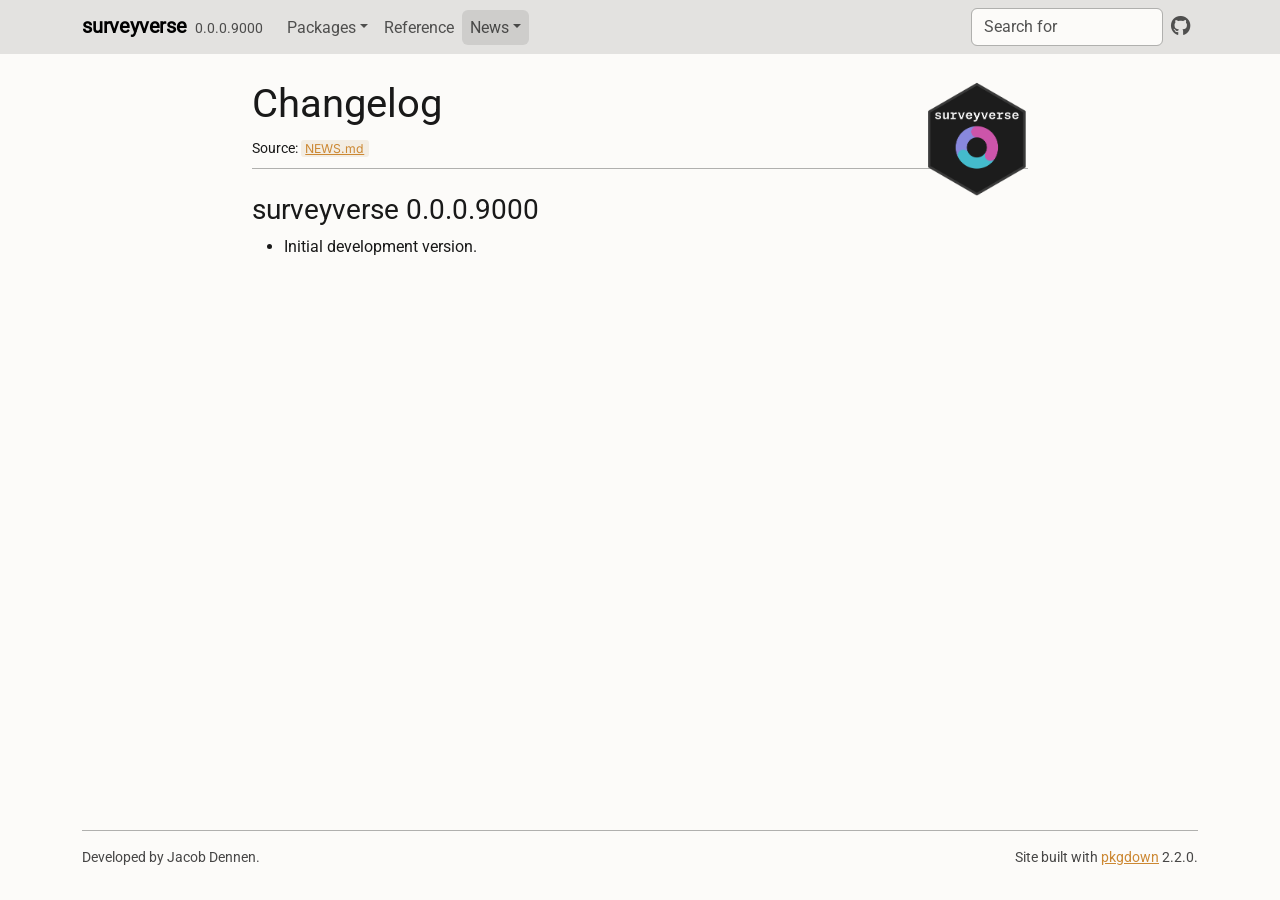
==== commit 4e876dda: "Deploying to gh-pages from @ JDenn0514/surveyverse@fbac55ae8b28fc0e769e50ada3b99afad5fa60e2 🚀" ====
--- a/news/index.html
+++ b/news/index.html
@@ -40,7 +40,7 @@
 <div class="row">
   <main id="main" class="col-md-9"><div class="page-header">
       <img src="../logo.png" class="logo" alt=""><h1>Changelog</h1>
-      <small>Source: <a href="https://github.com/JDenn0514/surveyverse/blob/HEAD/NEWS.md" class="external-link"><code>NEWS.md</code></a></small>
+      <small>Source: <a href="https://github.com/JDenn0514/surveyverse/blob/main/NEWS.md" class="external-link"><code>NEWS.md</code></a></small>
     </div>
 
     <div class="section level2">
@@ -55,7 +55,7 @@
 </div>
 
 <div class="pkgdown-footer-right">
-  <p>Site built with <a href="https://pkgdown.r-lib.org/" class="external-link">pkgdown</a> 2.1.3.</p>
+  <p>Site built with <a href="https://pkgdown.r-lib.org/" class="external-link">pkgdown</a> 2.2.0.</p>
 </div>
 
     </footer></div>
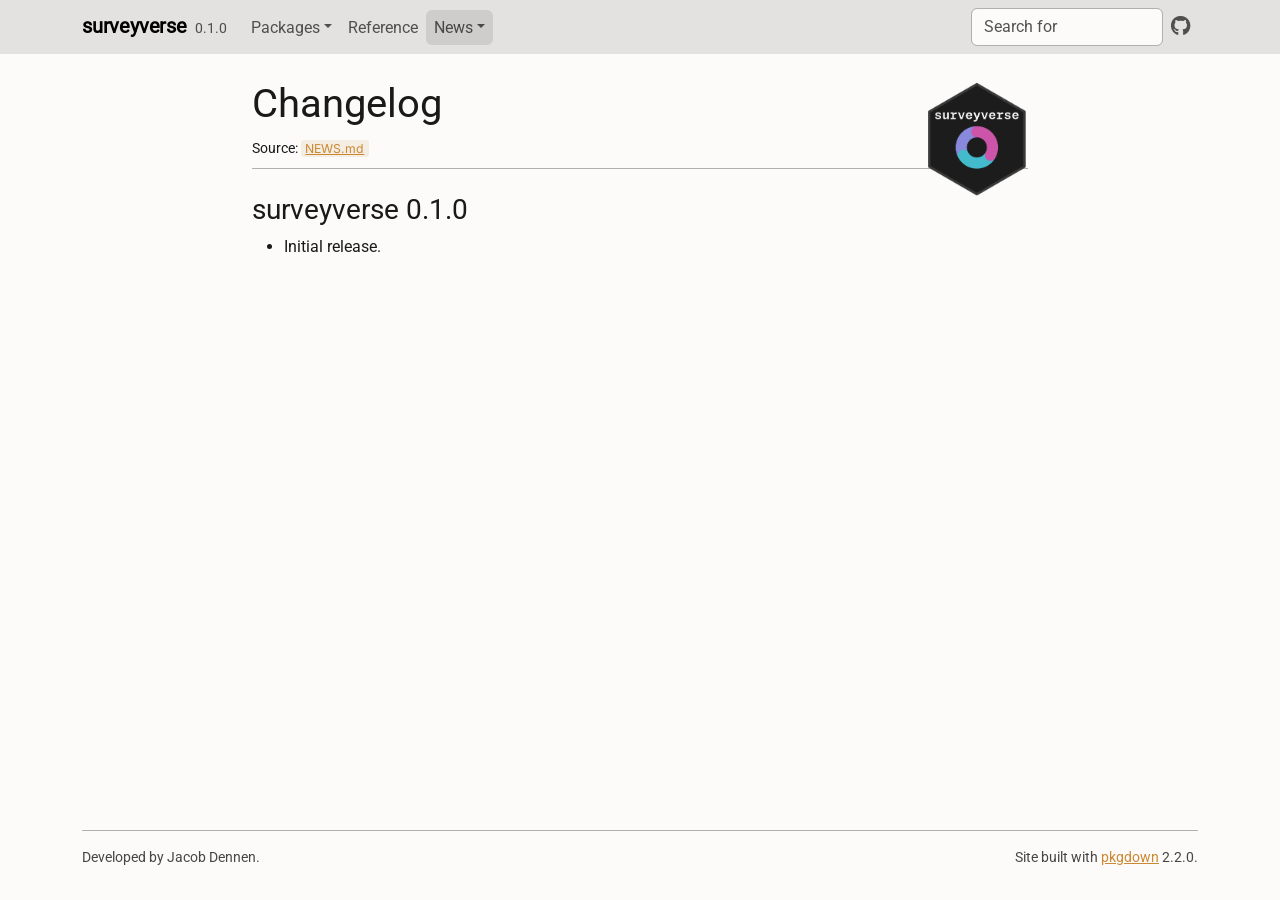
==== commit 8c94cdcb: "Deploying to gh-pages from @ JDenn0514/surveyverse@cfee82950f545213a9847945a3b0d279f3f15151 🚀" ====
--- a/news/index.html
+++ b/news/index.html
@@ -7,7 +7,7 @@
 
     <a class="navbar-brand me-2" href="../index.html">surveyverse</a>
 
-    <small class="nav-text text-muted me-auto" data-bs-toggle="tooltip" data-bs-placement="bottom" title="">0.0.0.9000</small>
+    <small class="nav-text text-muted me-auto" data-bs-toggle="tooltip" data-bs-placement="bottom" title="">0.1.0</small>
 
 
     <button class="navbar-toggler" type="button" data-bs-toggle="collapse" data-bs-target="#navbar" aria-controls="navbar" aria-expanded="false" aria-label="Toggle navigation">
@@ -44,8 +44,8 @@
     </div>
 
     <div class="section level2">
-<h2 class="pkg-version" data-toc-text="0.0.0.9000" id="surveyverse-0009000">surveyverse 0.0.0.9000<a class="anchor" aria-label="anchor" href="#surveyverse-0009000"></a></h2>
-<ul><li>Initial development version.</li>
+<h2 class="pkg-version" data-toc-text="0.1.0" id="surveyverse-010">surveyverse 0.1.0<a class="anchor" aria-label="anchor" href="#surveyverse-010"></a></h2>
+<ul><li>Initial release.</li>
 </ul></div>
   </main></div>
 
